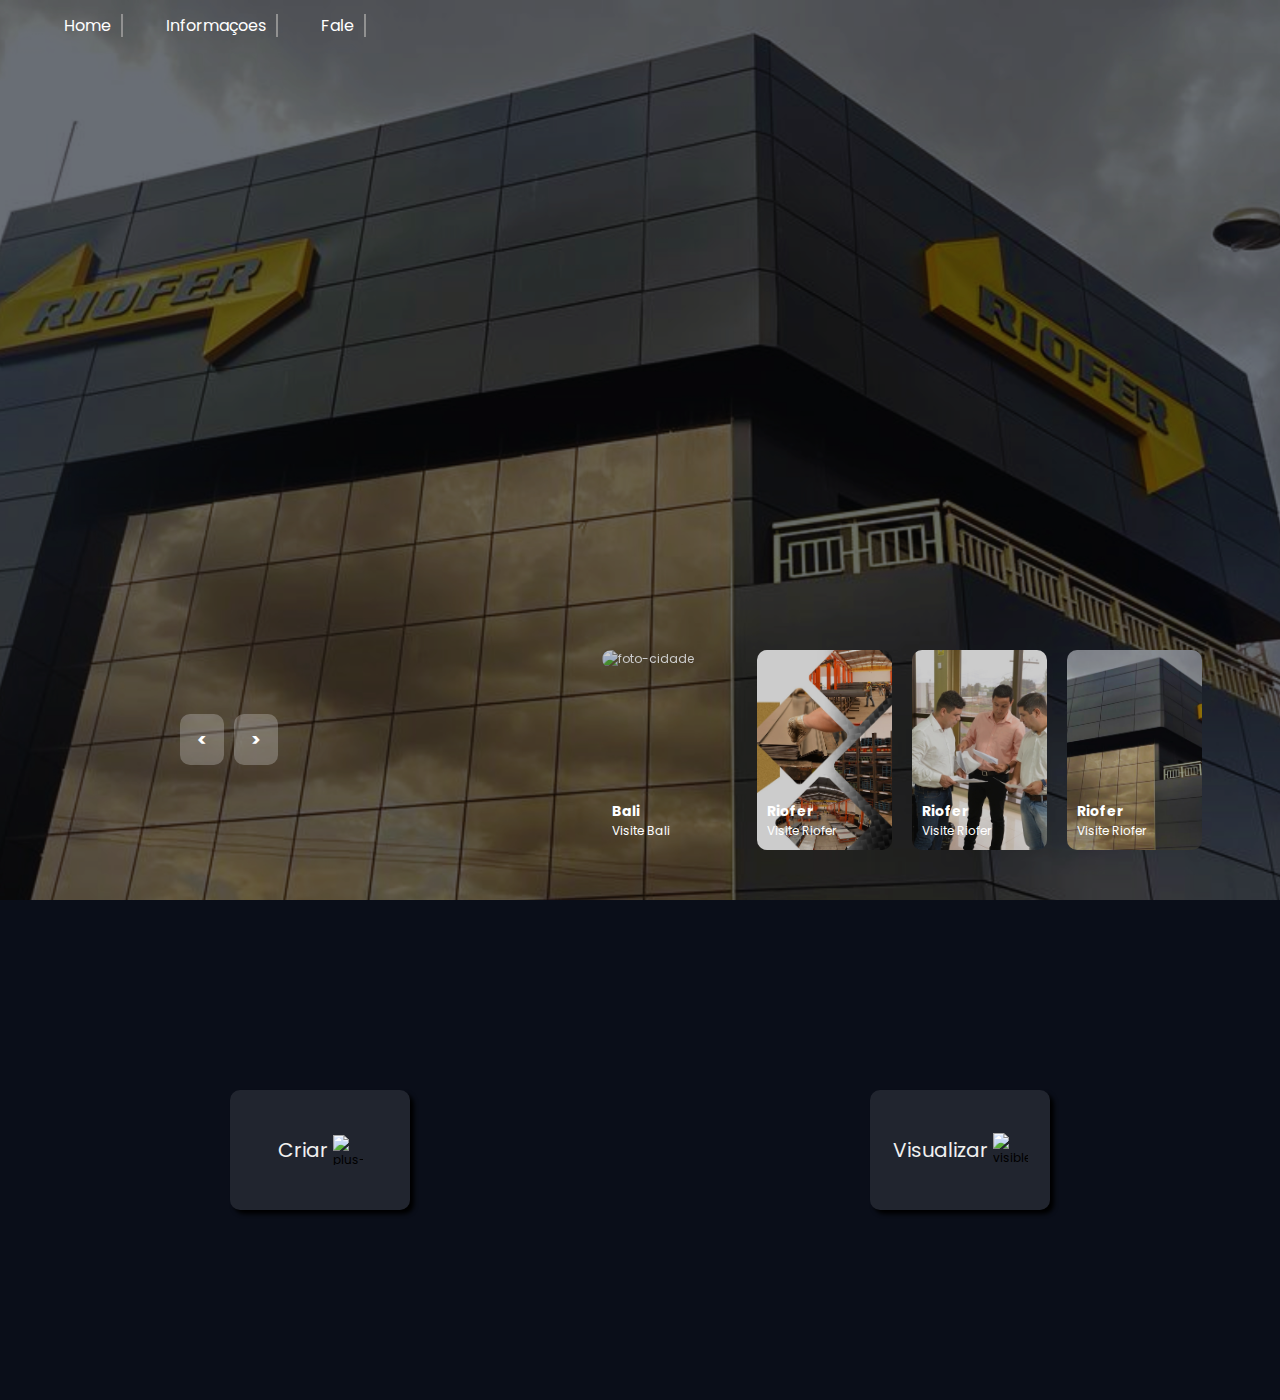
==== index.html @ 3b17442d "Add files via upload" ====
<!DOCTYPE html>
<html lang="pt-br">
<head>
    <meta charset="UTF-8">
    <meta name="viewport" content="width=device-width, initial-scale=1.0">
    <link rel="stylesheet" href="index.css">
    <a  href="https://icons8.com/icon/59864/mais"></a><a href="https://icons8.com"></a>
    <link rel="preconnect" href="https://fonts.googleapis.com">
    <link rel="preconnect" href="https://fonts.gstatic.com" crossorigin>
    <link href="https://fonts.googleapis.com/css2?family=Playwrite+HR:wght@100..400&display=swap" rel="stylesheet">
    <link href="https://fonts.googleapis.com/icon?family=Material+icons" rel="stylesheet">
    <title>Document</title>
</head>
<body>
    <header>
        <nav>
            <a href="login.html">Home</a>
            <a href="">Informaçoes</a>
            <a href="">Fale</a>
        </nav>
    </header>

    <main class="container">
        <div class="list">
            <div class="list-item">
                <img src="img/img1.jpg">
                <div class="content">
                    <h2 class="title">Bali</h2>
                    <p class="description">Lorem ipsum dolor sit amet consectetur, adipisicing elit. Delectus fugiat omnis doloribus ipsam incidunt. Vel obcaecati repellendus sint sapiente, unde quaerat tempora natus dolorem tempore. Quo deserunt consequatur fugit hic.</p>
                    <div class="buttons">
                       <button>saiba mais</button>
                       <button>acessar</button>
                    </div>
                </div>
            </div>

            <div class="list-item">
                <img src="img/aço.jpg">
                <div class="content">
                    <h2 class="title">Riofer</h2>
                    <p class="description">Lorem ipsum dolor sit amet consectetur, adipisicing elit. Delectus fugiat omnis doloribus ipsam incidunt. Vel obcaecati repellendus sint sapiente, unde quaerat tempora natus dolorem tempore. Quo deserunt consequatur fugit hic.</p>
                    <div class="buttons">
                       <button>saiba mais</button>
                       <button>acessar</button>
                    </div>
                </div>
            </div>

            <div class="list-item">
                <img src="img/riofer.jpg">
                <div class="content">
                    <h2 class="title">Riofer</h2>
                    <p class="description">A qualidade, variedade, rapidez e segurança nas nossas operações são obtidas pelo constante investimento no processo produtivo. Nós somos a Riofer Industrial, estamos evoluindo a cada dia, construindo um futuro de aço com você.</p>
                    <div class="buttons">
                       <button>saiba mais</button>
                       <button>acessar</button>
                    </div>
                </div>
            </div>

            <div class="list-item">
                <img src="img/Cópia de RH - TREINAMENTO.jpg">
                <div class="content">
                    <h2 class="title">Riofer</h2>
                    <p class="description">Sediada em uma moderna e confortável estrutura em Rio Verde - GO e com uma filial em Jataí - GO, a Riofer é considerada referência no seu segmento gerando mais de noventa empregos diretos.
                        Com uma área total de 5.208m², nosso parque fabril está equipado com todas as ferramentas necessárias para o desempenho das atividades: desbobinador, guilhotinas, dobradeiras, perfiladeiras, pontes rolantes, empilhadeiras ferramentas e demais soluções. A frota da empresa é própria e renovada com frequência contando com caminhões guindastes para o transporte de grande quantidade, isso garante maior agilidade na entrega dos produtos.</p>
                    <div class="buttons">
                       <button>saiba mais</button>
                       <button>acessar</button>
                    </div>
                </div>
            </div>
        </div>

        <div class="thumb">

            <div class="thumb-item">
                <img src="img/img1.jpg" alt="foto-cidade">
                <div class="content">
                    <h3>Bali</h3>
                    <p>Visite Bali</p>
                </div>
            </div>

            <div class="thumb-item">
                <img src="img/aço.jpg" alt="foto-cidade">
                <div class="content">
                    <h3>Riofer</h3>
                    <p>Visite Riofer</p>
                </div>
            </div>

            <div class="thumb-item">
                <img src="img/riofer.jpg" alt="foto-cidade">
                <div class="content">
                    <h3>Riofer</h3>
                    <p>Visite Riofer</p>
                </div>
            </div>

            <div class="thumb-item">
                <img src="img/Cópia de RH - TREINAMENTO.jpg" alt="foto-riofer">
                <div class="content">
                    <h3>Riofer</h3>
                    <p>Visite Riofer</p>
                </div>
            </div>
        </div>

<div class="arrows">
    <button class="back"> < </button>
    <button class="next"> > </button>
</div>

    </main>

    <div class="container-form">
        <div class="item-top"> 
<a href="formulario.html">criar</a>
<img width="30" height="30" src="https://img.icons8.com/ios-glyphs/30/000000/plus--v1.png" alt="plus--v1"/>
        </div>
        <div class="item-top">
            <a href="#">visualizar</a>
            <img width="35" height="35" src="https://img.icons8.com/sf-regular-filled/48/visible.png" alt="visible"/>
        </div>
    </div>

    <script src="./scripts.js"></script>
</body>
</html
---- index.css ----
@import url('https://fonts.googleapis.com/css2?family=Poppins:ital,wght@0,100;0,200;0,300;0,400;0,500;0,600;0,700;0,800;0,900;1,100;1,200;1,300;1,400;1,500;1,600;1,700;1,800;1,900&display=swap');

*{
    margin: 0;
    padding: 0;
    box-sizing: border-box;
    text-decoration: none;
    font-family: "Poppins", sans-serif;
    

}
body{
    background: #0a0e19;
    color: white;
    font-size: 12px;
    overflow: scroll;    
}   
.container-form{
    display: flex;
    align-items: center;
    justify-content: space-around;
    height: 500px;
}
.item-top{
    width: 14%;
    display: flex;
    align-items: center;
    justify-content: center;
    height: 120px;
    background-color: rgba(245, 246, 247, .1);
    box-shadow: 4px 4px 4px;
    color: black;
    border-radius: 10px;
    transition: 0.3s;
}
.item-top:hover{
    opacity: 0.8;
}
.item-top a{
    color: #f0f0f0;
    font-size: 20px;
    font-weight: 400;
    margin-right: 5px;
    font-family: 'poppins', sans-serif;
    text-transform: capitalize;
}

@media screen and (max-width:700px) {
    .item-top{
        flex-direction: column-reverse;
    }
}


header{
    width: 90%;
    height: 50px;
    display: flex;
    align-items: center;
    position: relative;
    z-index: 2;
    margin: auto;
}
header a {
    color: rgb(255, 255, 255);
    margin-right: 40px;
    font-size: 16px;
    border-right: solid 2px rgb(145, 145, 145);
    padding-right: 10px;
    font-weight: 300px;
}
.mobile-menu-icon{
    display: none;
}
.mobile-menu{
    display: none;
}
@media screen and (max-width: 730px){
   
}
.container{
    height: 100vh;
    width: 100vw;
    margin-top: -50px;
}

.container .list .list-item{
    width: 100%;
    height: 100%;
    position: absolute;
}
.container .list .list-item img{
    object-fit: cover;
    width: 100%;
    height: 100%;
    filter: brightness(50%);
}
.container .list .list-item .content{
    position: absolute;
    top: 20%;
    right: 10%;
    padding-right: 10%;
    width: 80%;
    color: white;
    text-shadow: 0 5px 10px #0004;
}
.container .list .list-item .title{
    font-size: 5em;
    font-weight: 700;
    line-height: 1.3em;
}
.container .list .list-item .description{
    font-size: 1.1em;
}
.container .list .list-item .buttons{
    display: grid;
    grid-template-columns: repeat(2, 130px);
    grid-template-rows: 40px;
    margin-top: 20px;
    gap: 5px;
}
.container .list .list-item .buttons button{
    border: none;
    background-color: white;
    letter-spacing: 3px;
    font-weight: 500;
    cursor: pointer;
    text-transform: uppercase;
}
.container .list .list-item .buttons button:nth-child(2){
    background-color: transparent;
    border: solid white 1px;
    color: white;
}
.container .list .list-item .buttons button:hover{
    background-color: transparent;
    border: solid 1px white;
    color: white;
    transition: 0.7s;
}
.container .list .list-item .buttons button:nth-child(2):hover{
    background-color: white;
    color: black;
}
.container .thumb{
    position: absolute;
    bottom: 50px;
    left: 47%;
    display: flex;
    gap: 20px;
}
.container .thumb .thumb-item{
    width: 135px;
    height: 200px;
    position: relative;
    z-index: 3;
}
.container .thumb .thumb-item img{
    width: 100%;
    height: 100%;
    object-fit:cover;
    border-radius: 10px;
    filter: brightness(80%);
}
.container .thumb .content{
     position: absolute;
     bottom: 10px;
     left: 10px;
}
.container .arrows{
    display: flex;
    align-items: center;
    gap: 10px;
    position: absolute;
    bottom: 135px;
    left: 180px;
    width: 300px;
}
.container .arrows button{
    border-radius: 10px;
    border: none;
    padding: 12px 17px;
    background-color: #eee4;
    color: white;
    cursor: pointer;
    font-weight: 700;
    font-size: 1.5em;
}
.container .arrows button:hover{
    background-color: white;
    color: black;
    transition: 0.7s;
}
/*Movimento dathumb*/

.container.next .thumb{
    animation: effectNextThumb 0.5s linear 1 forwards;
}

@keyframes effectNextThumb{
    from{
        transform: translateX(150px);
    }
}

/*movimento ultima thumb*/

.container.next .thumb .thumb-item:nth-last-child(1){
    animation: effectLastThumb 0.5s linear 1 forwards;
}

@keyframes effectLastThumb{
    from{
        width: 0;
        opacity: 0;
    }
}

/*textos principais*/

.container .list .list-item:nth-last-child(1) .content .title,
.container .list .list-item:nth-last-child(1) .content .description,
.container .list .list-item:nth-last-child(1) .content .buttons{
    transform: translateY(50px);
    filter: blur(20px);
    opacity: 0;
    animation: showContent 0.5s 1s linear 1 forwards;
}

@keyframes showContent{
    to{
        transform: translateY(0);
        filter: blur(0);
        opacity: 1;
    }
}

.container .list .list-item:nth-last-child(1) .content .title{
    animation-delay: 1.2s;
}
.container .list .list-item:nth-last-child(1) .content .description{
    animation-delay: 1.6s;
}
.container .list .list-item:nth-last-child(1) .content .buttons{
    animation-delay: 2s;
}

.container.next .list .list-item:nth-last-child(1) img{
    width: 150px;
    height: 220px;
    position: absolute;
    bottom: 50px;
    left: 50px;
    border-radius: 30px;
    animation: showMainImage 0.5s linear forwards;
}
@keyframes showMainImage{
    to{
        bottom: 0;
        left: 0;
        width: 100%;
        height: 100%;
        border-radius: 0;
    }
}
/*imagem principal Back*/

.container.back .list .list-item:nth-child(1) img{
    position: absolute;
    bottom: 0;
    left: 0;
    animation: hideMainImage 0.5s linear 1 forwards;
    z-index: 2;
}

@keyframes hideMainImage{
    to{
        width: 135px;
        height: 200px;
        border-radius: 10px;
        left: 47%;
        bottom: 50px; 
    }
}
@media (max-width: 600px){
    .container .thumb .thumb-item{
        height: 100px;
    }
    .container .list .list-item .content{
        top: 10%;
    }
    .container .thumb{
        bottom: 70px;
    left: 2%;
    gap: 5px;
        
    }
    .container .thumb .thumb-item{
        width: 95px;
    }
    .container .arrows{
        bottom: 200px;
        left: 160px;
    }
}
@media (max-width: 400px){
    .container .thumb .thumb-item{
        width: 78px;
    }
    .container .arrows{

        left: 130px;
    }
}
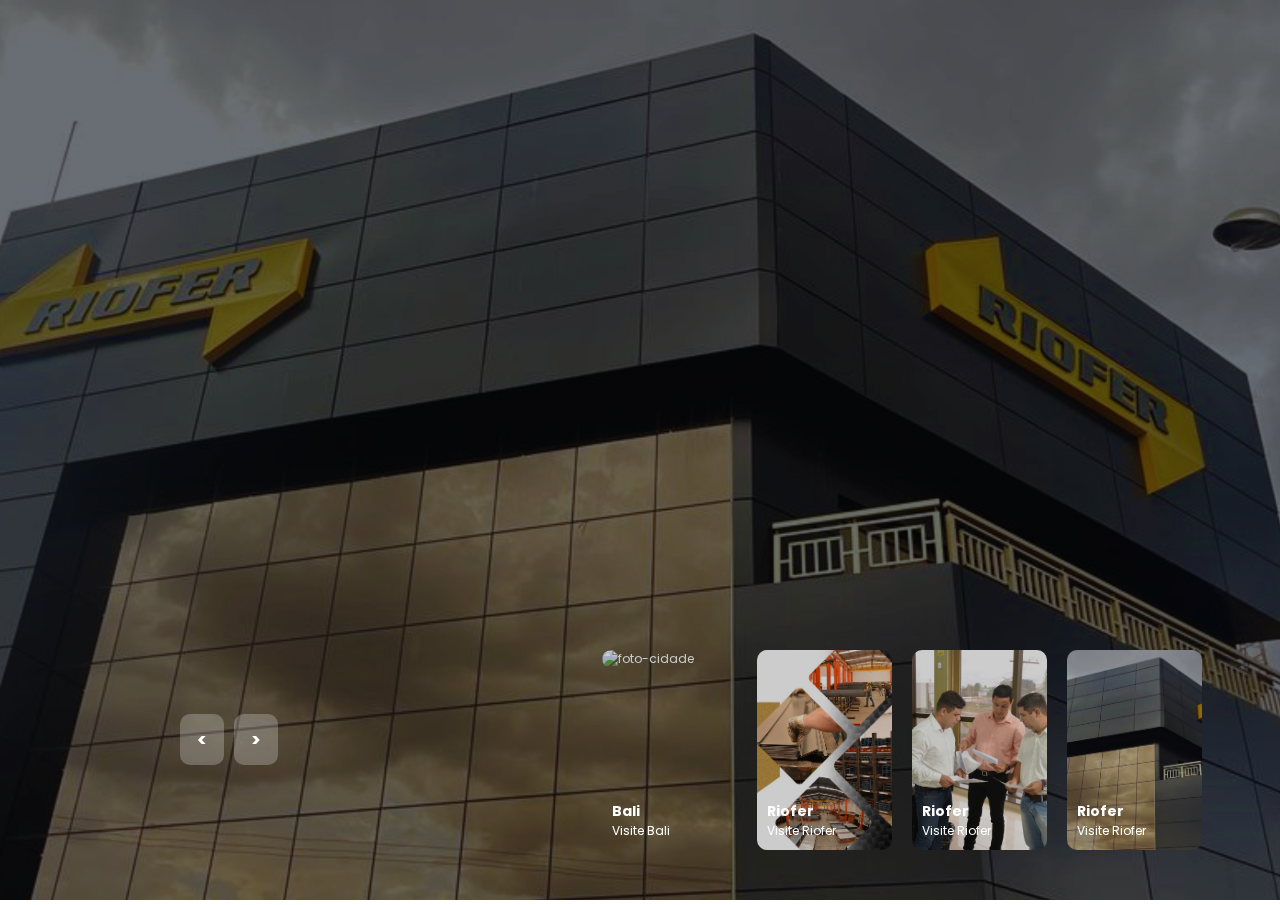
==== commit ac015292: "Add files via upload" ====
--- a/index.html
+++ b/index.html
@@ -12,13 +12,23 @@
     <title>Document</title>
 </head>
 <body>
+
     <header>
-        <nav>
-            <a href="login.html">Home</a>
-            <a href="">Informaçoes</a>
-            <a href="">Fale</a>
-        </nav>
+        <ul>
+            <li><a class="text-home" href="#">Home</a></li>
+            <li><a href="#">Sobre</a></li>
+            <li><a href="#">Mais</a></li>
+            <li>
+                <a href="#">Chamados > </a>
+                <ul class="dropdown">
+                    <li><a href="#">Html</a></li>
+                    <li><a href="#">Css</a></li>
+                    <li><a href="#">Java script</a></li>
+                    <li><a href="#">Python</a></li>
+                </ul>
+            </li>
     </header>
+
 
     <main class="container">
         <div class="list">
@@ -114,17 +124,8 @@
 
     </main>
 
-    <div class="container-form">
-        <div class="item-top"> 
-<a href="formulario.html">criar</a>
-<img width="30" height="30" src="https://img.icons8.com/ios-glyphs/30/000000/plus--v1.png" alt="plus--v1"/>
-        </div>
-        <div class="item-top">
-            <a href="#">visualizar</a>
-            <img width="35" height="35" src="https://img.icons8.com/sf-regular-filled/48/visible.png" alt="visible"/>
-        </div>
-    </div>
+   
 
-    <script src="./scripts.js"></script>
+    <script src="scripts.js"></script>
 </body>
 </html--- a/index.css
+++ b/index.css
@@ -10,78 +10,145 @@
 
 }
 body{
-    background: #0a0e19;
+    background: #ffffff;
     color: white;
     font-size: 12px;
     overflow: scroll;    
 }   
-.container-form{
-    display: flex;
-    align-items: center;
-    justify-content: space-around;
-    height: 500px;
-}
-.item-top{
-    width: 14%;
+header{
+    width: 35%;
+    height: 70px;
     display: flex;
     align-items: center;
     justify-content: center;
-    height: 120px;
-    background-color: rgba(245, 246, 247, .1);
-    box-shadow: 4px 4px 4px;
+    max-width: 1200px;
+    margin: auto ;
+    z-index: 1;
+    position: relative;
+    top: 25px;
+    list-style: none;
+    background-color: rgba(0, 0, 0, .1);
+    backdrop-filter: blur(50px);
+    border-radius: 20px;
+}
+
+ul li{
+    display: inline-block;
+    position: relative;
+}
+ul li a{
+    display: block;
+    padding: 20px 25px;
+    color:#fff;
+    text-decoration: none;
+    text-align: center;
+    font-size: 20px;
+    transition: 0.4s ;
+}
+ul li ul.dropdown li{
+    display: block;
+}
+ul li ul.dropdown{
+    width: 100%;
+    background-color: #000000;
+    border-radius: 10px;
+    position: absolute;
+    z-index: 999;
+    display: none;
+}
+ul li a:hover{
+    background-color: white;
     color: black;
-    border-radius: 10px;
-    transition: 0.3s;
-}
-.item-top:hover{
-    opacity: 0.8;
-}
-.item-top a{
-    color: #f0f0f0;
-    font-size: 20px;
-    font-weight: 400;
-    margin-right: 5px;
-    font-family: 'poppins', sans-serif;
-    text-transform: capitalize;
-}
-
-@media screen and (max-width:700px) {
-    .item-top{
-        flex-direction: column-reverse;
-    }
-}
-
+    border-radius: 20px;
+}
+ul li:hover ul.dropdown{
+    display: block;
+}
 
 header{
-    width: 90%;
-    height: 50px;
-    display: flex;
-    align-items: center;
-    position: relative;
-    z-index: 2;
-    margin: auto;
-}
-header a {
-    color: rgb(255, 255, 255);
-    margin-right: 40px;
-    font-size: 16px;
-    border-right: solid 2px rgb(145, 145, 145);
-    padding-right: 10px;
-    font-weight: 300px;
+    transform: translateY(50px);
+    filter: blur(20px);
+    opacity: 0;
+    animation-delay: 1s;
+    animation: animationHt 0.5s 0.4s linear 1 forwards;
+}
+@keyframes animationHt{
+    to{
+        transform: translateY(0);
+        filter: blur(0);
+        opacity: 1;
+    }
+}
+
+
+
+header > ul > li{
+    transform: translateY(50px);
+    filter: blur(20px);
+    opacity: 0;
+    animation: showContent 0.5s 1s linear 1 forwards;
+}
+@keyframes showContent{
+    to{
+        transform: translateY(0);
+        filter: blur(0);
+        opacity: 1;
+    }
+}
+.dropdown  li{
+transform: translateY(50px);
+filter: blur(20px);
+opacity: 0;
+animation-delay: 0.3s;
+animation: showTop 0.5s 0.5s linear 1 forwards;
+}
+@keyframes showTop{
+to{
+    transform: translateY(0);
+    filter: blur(0);
+    opacity: 1;
+}
+}
+
+
+.dropdown{
+    transform: translateY(50px);
+    filter: blur(20px);
+    opacity: 0;
+    animation: showl 0.5s 0.1s linear 1 forwards;
+    }
+    @keyframes showl{
+    to{
+        transform: translateY(0);
+        filter: blur(0);
+        opacity: 1;
+    }
+    }
+    
+
+@media screen and (max-width: 1460px){
+    ul li a{
+        display: none;
+    }
+    .text-home {
+        display: block;
+    }
+    header{
+        justify-content: left;
+        width: 55%;
+    }    
+    
 }
 .mobile-menu-icon{
     display: none;
 }
 .mobile-menu{
     display: none;
-}
-@media screen and (max-width: 730px){
-   
 }
 .container{
     height: 100vh;
     width: 100vw;
-    margin-top: -50px;
+    margin-top: -70px;
 }
 
 .container .list .list-item{
@@ -110,7 +177,7 @@
     line-height: 1.3em;
 }
 .container .list .list-item .description{
-    font-size: 1.1em;
+    font-size: 1.5em;
 }
 .container .list .list-item .buttons{
     display: grid;
@@ -282,35 +349,34 @@
         bottom: 50px; 
     }
 }
-@media (max-width: 600px){
-    .container .thumb .thumb-item{
-        height: 100px;
-    }
+@media screen and (max-width: 800px){
     .container .list .list-item .content{
         top: 10%;
     }
     .container .thumb{
-        bottom: 70px;
-    left: 2%;
+        bottom: 60px;
+    left: 25px;
     gap: 5px;
         
     }
+    .container .list .list-item .description{
+        font-size: 1.0em;
+    }
+    header a{
+        margin-right: 15px;
+    }
+}
+@media screen and (max-width: 1150px){
     .container .thumb .thumb-item{
-        width: 95px;
+        width: 85px;
+        height: 160px;
     }
     .container .arrows{
-        bottom: 200px;
-        left: 160px;
-    }
-}
-@media (max-width: 400px){
-    .container .thumb .thumb-item{
-        width: 78px;
-    }
-    .container .arrows{
-
-        left: 130px;
-    }
-}
+        bottom: 250px;
+        left: 155px;
+    }
+}
+   
+ 
     
     